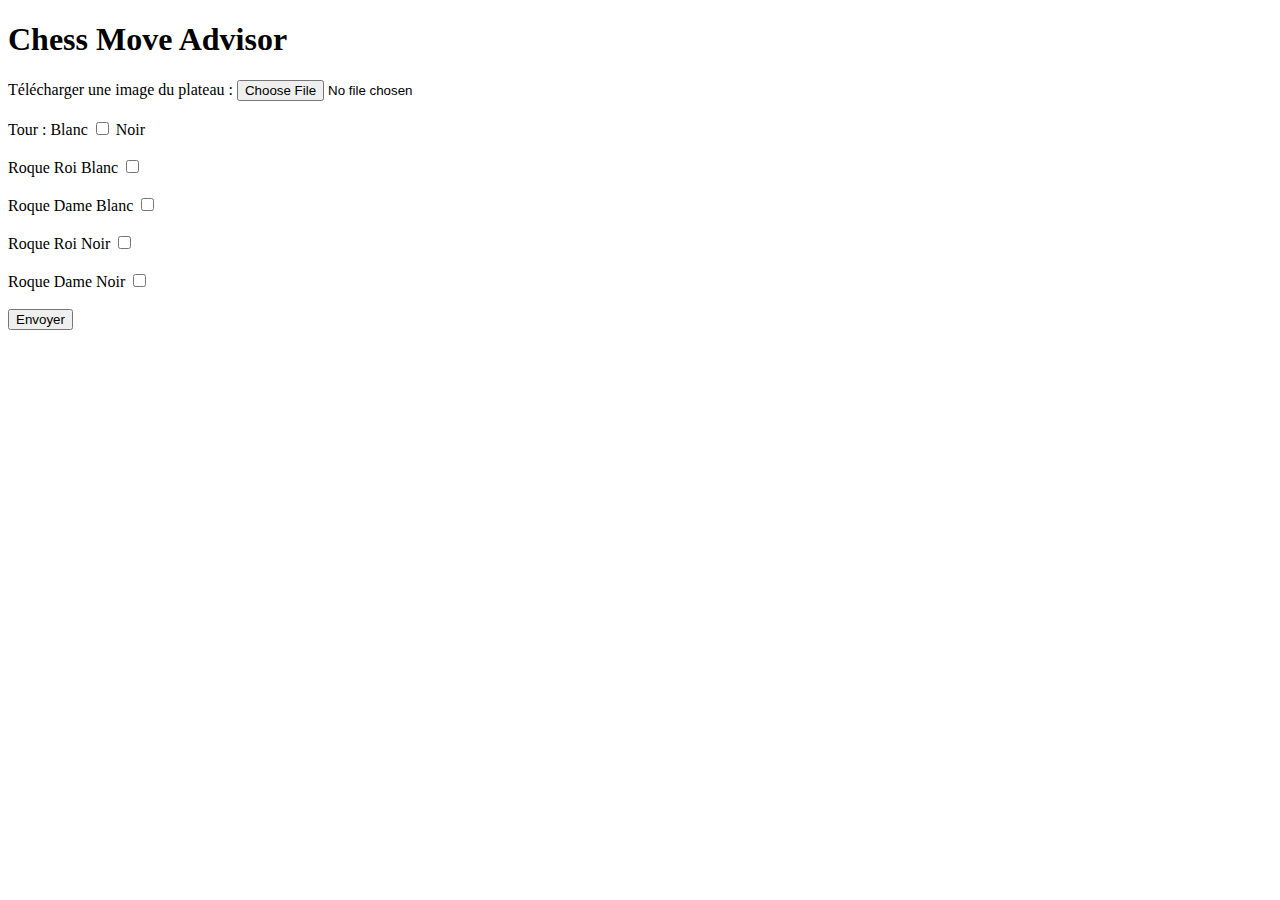
==== src/templates/index.html @ b379e2bf "html simplify" ====
<!DOCTYPE html>
<html lang="fr">
<head>
    <meta charset="UTF-8">
    <meta name="viewport" content="width=device-width, initial-scale=1.0">
    <title>Chess Move Advisor</title>

    <link rel="stylesheet" type="text/css" href="{{ url_for('static', filename='style.css') }}">
</head>
<body>
    <h1>Chess Move Advisor</h1>
    <form action="/process" method="POST" enctype="multipart/form-data">
        <label for="image">Télécharger une image du plateau :</label>
        <input type="file" id="image" name="image" accept="image/*" required><br><br>

        <label for="turn">Tour : Blanc</label>
        <label class="switch">
            <input type="checkbox" id="turn" name="turn" value="w">
            <span class="slider round"></span>
        </label>
        <label for="turn">Noir</label><br><br>

        <label for="white_king_castling">Roque Roi Blanc</label>
        <label class="switch">
            <input type="checkbox" id="white_king_castling" name="white_king_castling" value="y">
            <span class="slider round"></span>
        </label><br><br>

        <label for="white_queen_castling">Roque Dame Blanc</label>
        <label class="switch">
            <input type="checkbox" id="white_queen_castling" name="white_queen_castling" value="y">
            <span class="slider round"></span>
        </label><br><br>

        <label for="black_king_castling">Roque Roi Noir</label>
        <label class="switch">
            <input type="checkbox" id="black_king_castling" name="black_king_castling" value="y">
            <span class="slider round"></span>
        </label><br><br>

        <label for="black_queen_castling">Roque Dame Noir</label>
        <label class="switch">
            <input type="checkbox" id="black_queen_castling" name="black_queen_castling" value="y">
            <span class="slider round"></span>
        </label><br><br>

        <input type="submit" value="Envoyer">
    </form>
</body>
</html>
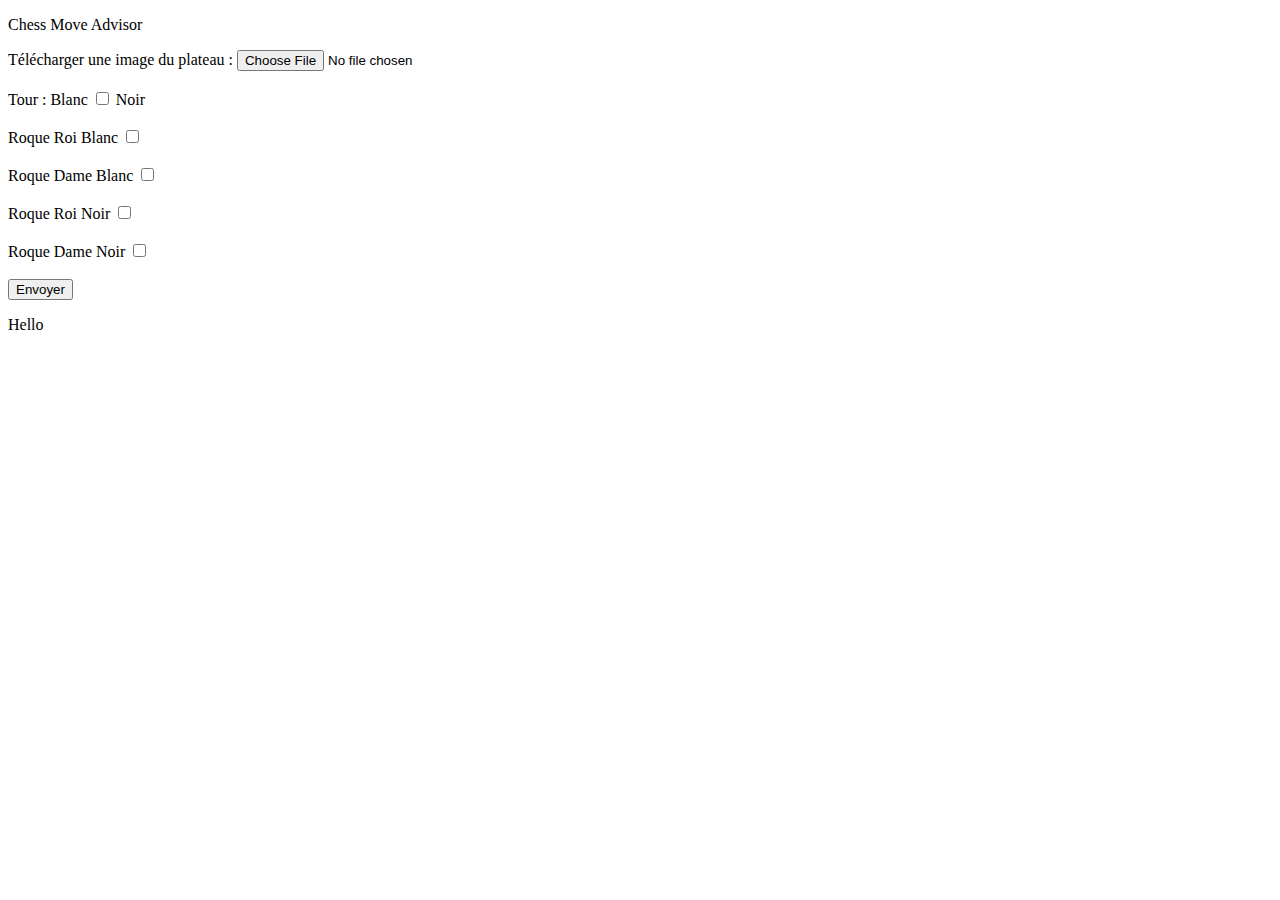
==== commit 1a68806e: "html improve" ====
--- a/src/templates/index.html
+++ b/src/templates/index.html
@@ -8,43 +8,50 @@
     <link rel="stylesheet" type="text/css" href="{{ url_for('static', filename='style.css') }}">
 </head>
 <body>
-    <h1>Chess Move Advisor</h1>
-    <form action="/process" method="POST" enctype="multipart/form-data">
-        <label for="image">Télécharger une image du plateau :</label>
-        <input type="file" id="image" name="image" accept="image/*" required><br><br>
+    <header>
+        <p>Chess Move Advisor</p>
+    </header>
+    <section>
+        <form action="/process" method="POST" enctype="multipart/form-data">
+            <label for="image">Télécharger une image du plateau :</label>
+            <input type="file" id="image" name="image" accept="image/*" required><br><br>
 
-        <label for="turn">Tour : Blanc</label>
-        <label class="switch">
-            <input type="checkbox" id="turn" name="turn" value="w">
-            <span class="slider round"></span>
-        </label>
-        <label for="turn">Noir</label><br><br>
+            <label for="turn">Tour : Blanc</label>
+            <label class="switch">
+                <input type="checkbox" id="turn" name="turn" value="w">
+                <span class="slider round"></span>
+            </label>
+            <label for="turn">Noir</label><br><br>
 
-        <label for="white_king_castling">Roque Roi Blanc</label>
-        <label class="switch">
-            <input type="checkbox" id="white_king_castling" name="white_king_castling" value="y">
-            <span class="slider round"></span>
-        </label><br><br>
+            <label for="white_king_castling">Roque Roi Blanc</label>
+            <label class="switch">
+                <input type="checkbox" id="white_king_castling" name="white_king_castling" value="y">
+                <span class="slider round"></span>
+            </label><br><br>
 
-        <label for="white_queen_castling">Roque Dame Blanc</label>
-        <label class="switch">
-            <input type="checkbox" id="white_queen_castling" name="white_queen_castling" value="y">
-            <span class="slider round"></span>
-        </label><br><br>
+            <label for="white_queen_castling">Roque Dame Blanc</label>
+            <label class="switch">
+                <input type="checkbox" id="white_queen_castling" name="white_queen_castling" value="y">
+                <span class="slider round"></span>
+            </label><br><br>
 
-        <label for="black_king_castling">Roque Roi Noir</label>
-        <label class="switch">
-            <input type="checkbox" id="black_king_castling" name="black_king_castling" value="y">
-            <span class="slider round"></span>
-        </label><br><br>
+            <label for="black_king_castling">Roque Roi Noir</label>
+            <label class="switch">
+                <input type="checkbox" id="black_king_castling" name="black_king_castling" value="y">
+                <span class="slider round"></span>
+            </label><br><br>
 
-        <label for="black_queen_castling">Roque Dame Noir</label>
-        <label class="switch">
-            <input type="checkbox" id="black_queen_castling" name="black_queen_castling" value="y">
-            <span class="slider round"></span>
-        </label><br><br>
+            <label for="black_queen_castling">Roque Dame Noir</label>
+            <label class="switch">
+                <input type="checkbox" id="black_queen_castling" name="black_queen_castling" value="y">
+                <span class="slider round"></span>
+            </label><br><br>
 
-        <input type="submit" value="Envoyer">
-    </form>
+            <input type="submit" value="Envoyer">
+        </form>
+    </section>
+    <footer>
+        <p>Hello</p>
+    </footer>
 </body>
 </html>
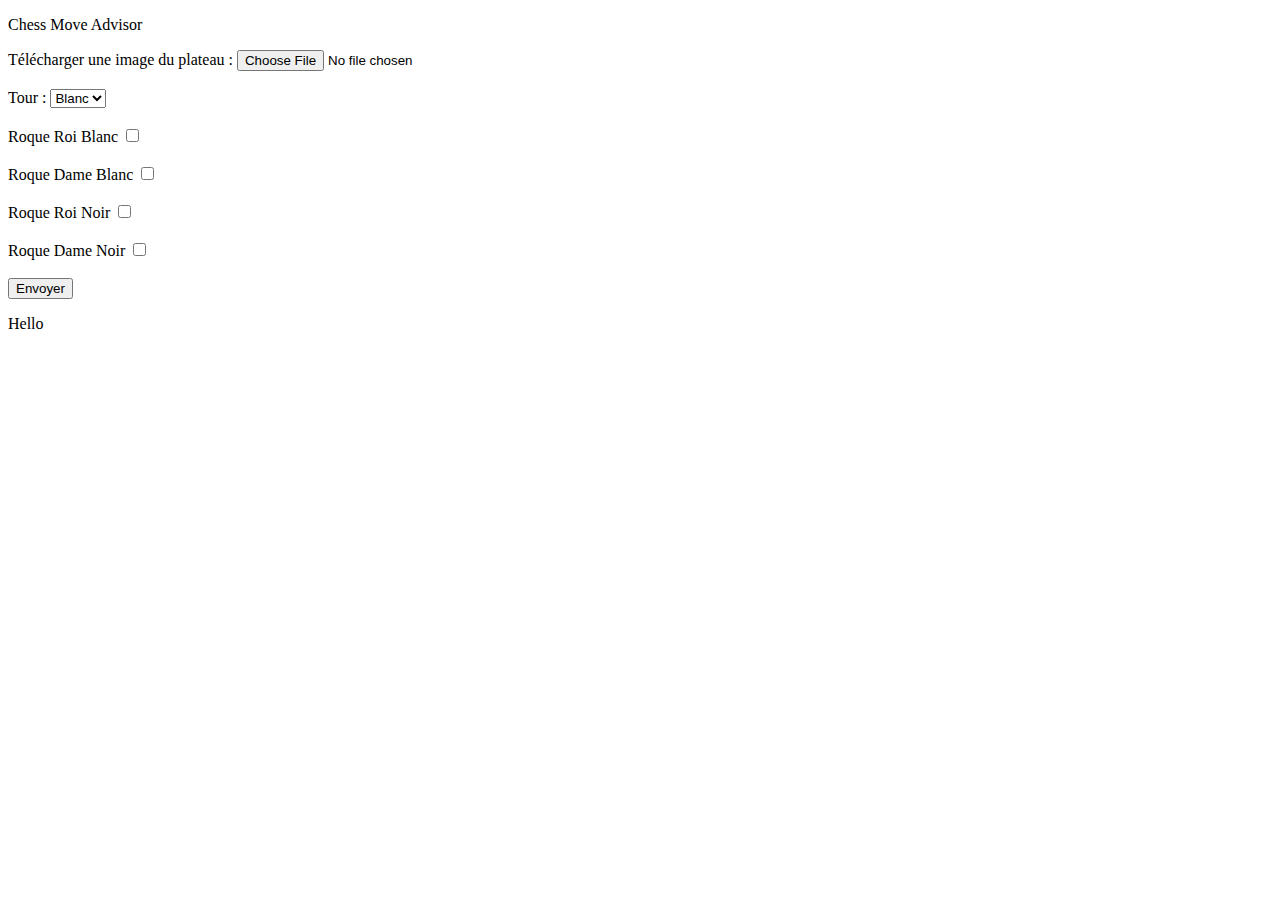
==== commit 9bfef41a: "drop down menu" ====
--- a/src/templates/index.html
+++ b/src/templates/index.html
@@ -5,53 +5,65 @@
     <meta name="viewport" content="width=device-width, initial-scale=1.0">
     <title>Chess Move Advisor</title>
 
+    <link rel="preconnect" href="https://fonts.googleapis.com">
+    <link rel="preconnect" href="https://fonts.gstatic.com" crossorigin>
+    <link href="https://fonts.googleapis.com/css2?family=Comfortaa:wght@300..700&display=swap" rel="stylesheet">
+
     <link rel="stylesheet" type="text/css" href="{{ url_for('static', filename='style.css') }}">
 </head>
 <body>
+    <div class="container">
     <header>
-        <p>Chess Move Advisor</p>
+        <div class="section_container">
+            <p>Chess Move Advisor</p>
+        </div>
     </header>
+
     <section>
-        <form action="/process" method="POST" enctype="multipart/form-data">
-            <label for="image">Télécharger une image du plateau :</label>
-            <input type="file" id="image" name="image" accept="image/*" required><br><br>
+        <div id="form_container" class="section_container">
+            <form action="/process" method="POST" enctype="multipart/form-data">
+                <label for="image">Télécharger une image du plateau :</label>
+                <input type="file" id="image" name="image" accept="image/*" required><br><br>
 
-            <label for="turn">Tour : Blanc</label>
-            <label class="switch">
-                <input type="checkbox" id="turn" name="turn" value="w">
-                <span class="slider round"></span>
-            </label>
-            <label for="turn">Noir</label><br><br>
+                <label for="turn">Tour :</label>
+                <select id="turn" name="turn" required>
+                    <option value="w">Blanc</option>
+                    <option value="b">Noir</option>
+                </select><br><br>
 
-            <label for="white_king_castling">Roque Roi Blanc</label>
-            <label class="switch">
-                <input type="checkbox" id="white_king_castling" name="white_king_castling" value="y">
-                <span class="slider round"></span>
-            </label><br><br>
+                <label for="white_king_castling">Roque Roi Blanc</label>
+                <label class="switch">
+                    <input type="checkbox" id="white_king_castling" name="white_king_castling" value="y">
+                    <span class="slider round"></span>
+                </label><br><br>
 
-            <label for="white_queen_castling">Roque Dame Blanc</label>
-            <label class="switch">
-                <input type="checkbox" id="white_queen_castling" name="white_queen_castling" value="y">
-                <span class="slider round"></span>
-            </label><br><br>
+                <label for="white_queen_castling">Roque Dame Blanc</label>
+                <label class="switch">
+                    <input type="checkbox" id="white_queen_castling" name="white_queen_castling" value="y">
+                    <span class="slider round"></span>
+                </label><br><br>
 
-            <label for="black_king_castling">Roque Roi Noir</label>
-            <label class="switch">
-                <input type="checkbox" id="black_king_castling" name="black_king_castling" value="y">
-                <span class="slider round"></span>
-            </label><br><br>
+                <label for="black_king_castling">Roque Roi Noir</label>
+                <label class="switch">
+                    <input type="checkbox" id="black_king_castling" name="black_king_castling" value="y">
+                    <span class="slider round"></span>
+                </label><br><br>
 
-            <label for="black_queen_castling">Roque Dame Noir</label>
-            <label class="switch">
-                <input type="checkbox" id="black_queen_castling" name="black_queen_castling" value="y">
-                <span class="slider round"></span>
-            </label><br><br>
+                <label for="black_queen_castling">Roque Dame Noir</label>
+                <label class="switch">
+                    <input type="checkbox" id="black_queen_castling" name="black_queen_castling" value="y">
+                    <span class="slider round"></span>
+                </label><br><br>
 
-            <input type="submit" value="Envoyer">
-        </form>
+                <input type="submit" value="Envoyer">
+            </form>
+        </div>
     </section>
     <footer>
-        <p>Hello</p>
+        <div class="section_container">
+            <p>Hello</p>
+        </div>
     </footer>
+    </div>
 </body>
 </html>
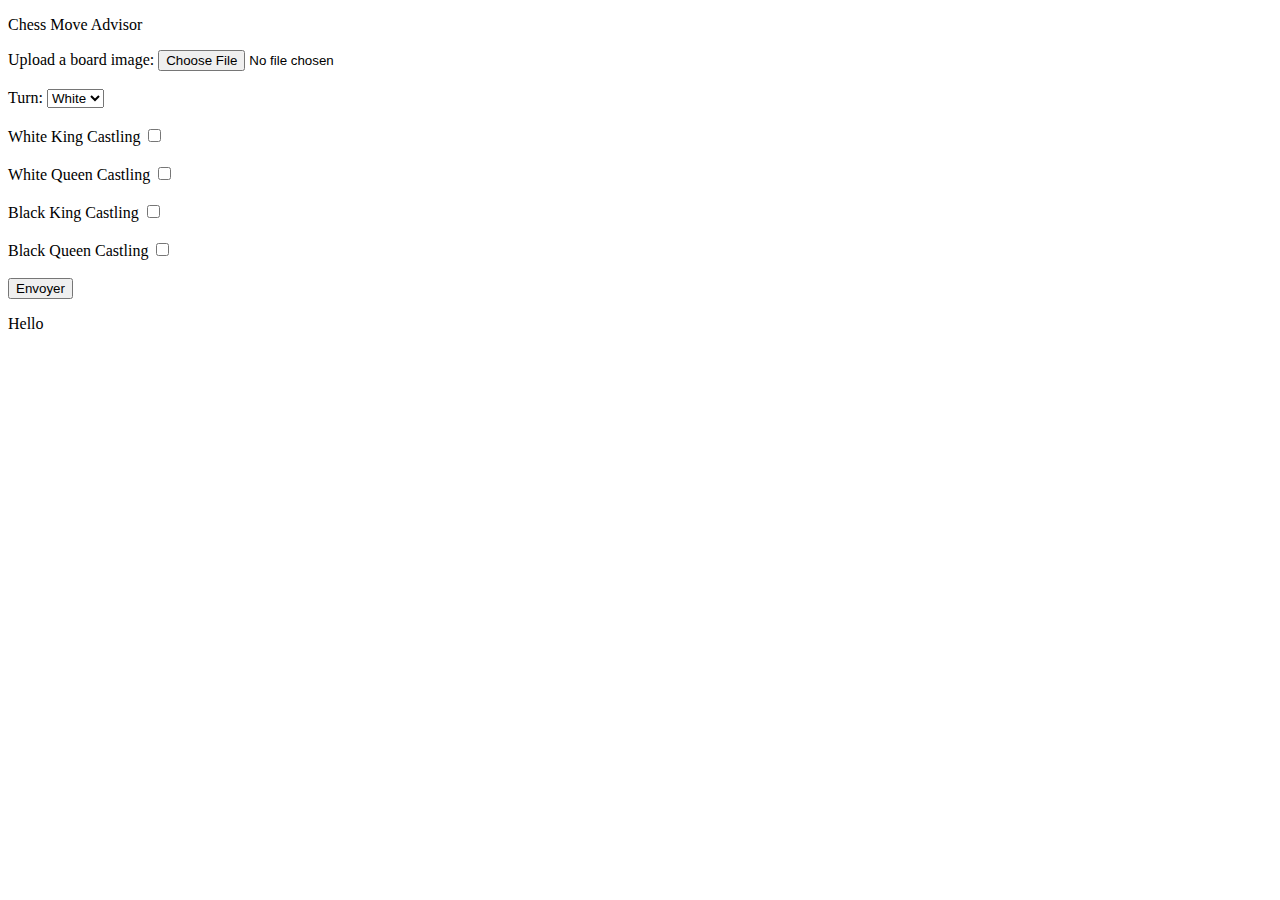
==== commit f60c49f2: "translate form" ====
--- a/src/templates/index.html
+++ b/src/templates/index.html
@@ -1,5 +1,5 @@
 <!DOCTYPE html>
-<html lang="fr">
+<html lang="en">
 <head>
     <meta charset="UTF-8">
     <meta name="viewport" content="width=device-width, initial-scale=1.0">
@@ -22,34 +22,34 @@
     <section>
         <div id="form_container" class="section_container">
             <form action="/process" method="POST" enctype="multipart/form-data">
-                <label for="image">Télécharger une image du plateau :</label>
+                <label for="image">Upload a board image:</label>
                 <input type="file" id="image" name="image" accept="image/*" required><br><br>
 
-                <label for="turn">Tour :</label>
+                <label for="turn">Turn:</label>
                 <select id="turn" name="turn" required>
-                    <option value="w">Blanc</option>
-                    <option value="b">Noir</option>
+                    <option value="w">White</option>
+                    <option value="b">Black</option>
                 </select><br><br>
 
-                <label for="white_king_castling">Roque Roi Blanc</label>
+                <label for="white_king_castling">White King Castling</label>
                 <label class="switch">
                     <input type="checkbox" id="white_king_castling" name="white_king_castling" value="y">
                     <span class="slider round"></span>
                 </label><br><br>
 
-                <label for="white_queen_castling">Roque Dame Blanc</label>
+                <label for="white_queen_castling">White Queen Castling</label>
                 <label class="switch">
                     <input type="checkbox" id="white_queen_castling" name="white_queen_castling" value="y">
                     <span class="slider round"></span>
                 </label><br><br>
 
-                <label for="black_king_castling">Roque Roi Noir</label>
+                <label for="black_king_castling">Black King Castling</label>
                 <label class="switch">
                     <input type="checkbox" id="black_king_castling" name="black_king_castling" value="y">
                     <span class="slider round"></span>
                 </label><br><br>
 
-                <label for="black_queen_castling">Roque Dame Noir</label>
+                <label for="black_queen_castling">Black Queen Castling</label>
                 <label class="switch">
                     <input type="checkbox" id="black_queen_castling" name="black_queen_castling" value="y">
                     <span class="slider round"></span>
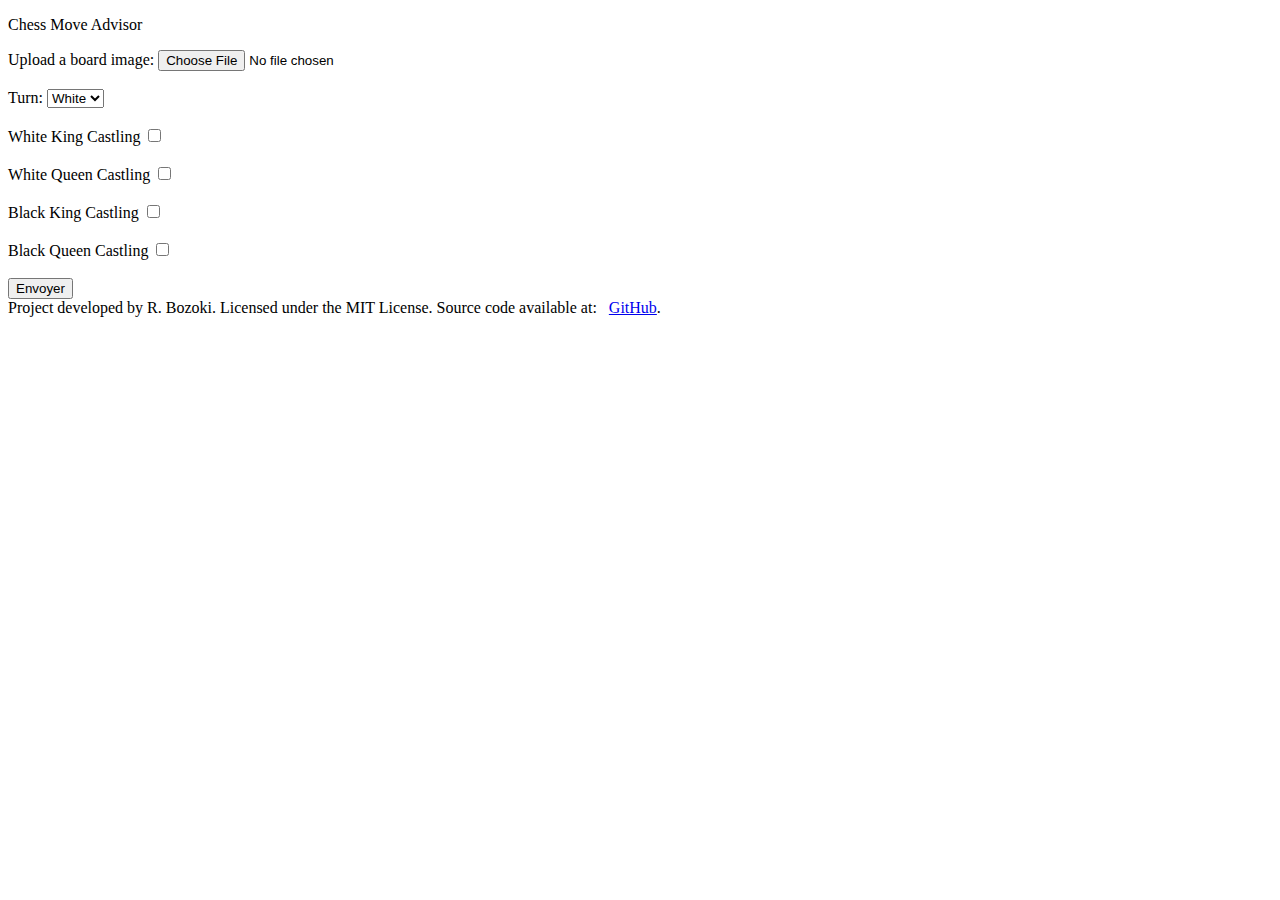
==== commit 418a1330: "footer info" ====
--- a/src/templates/index.html
+++ b/src/templates/index.html
@@ -61,7 +61,7 @@
     </section>
     <footer>
         <div class="section_container">
-            <p>Hello</p>
+            Project developed by R. Bozoki. Licensed under the MIT License. Source code available at: &nbsp; <a href="https://github.com/votre-repo" target="#">GitHub</a>.
         </div>
     </footer>
     </div>
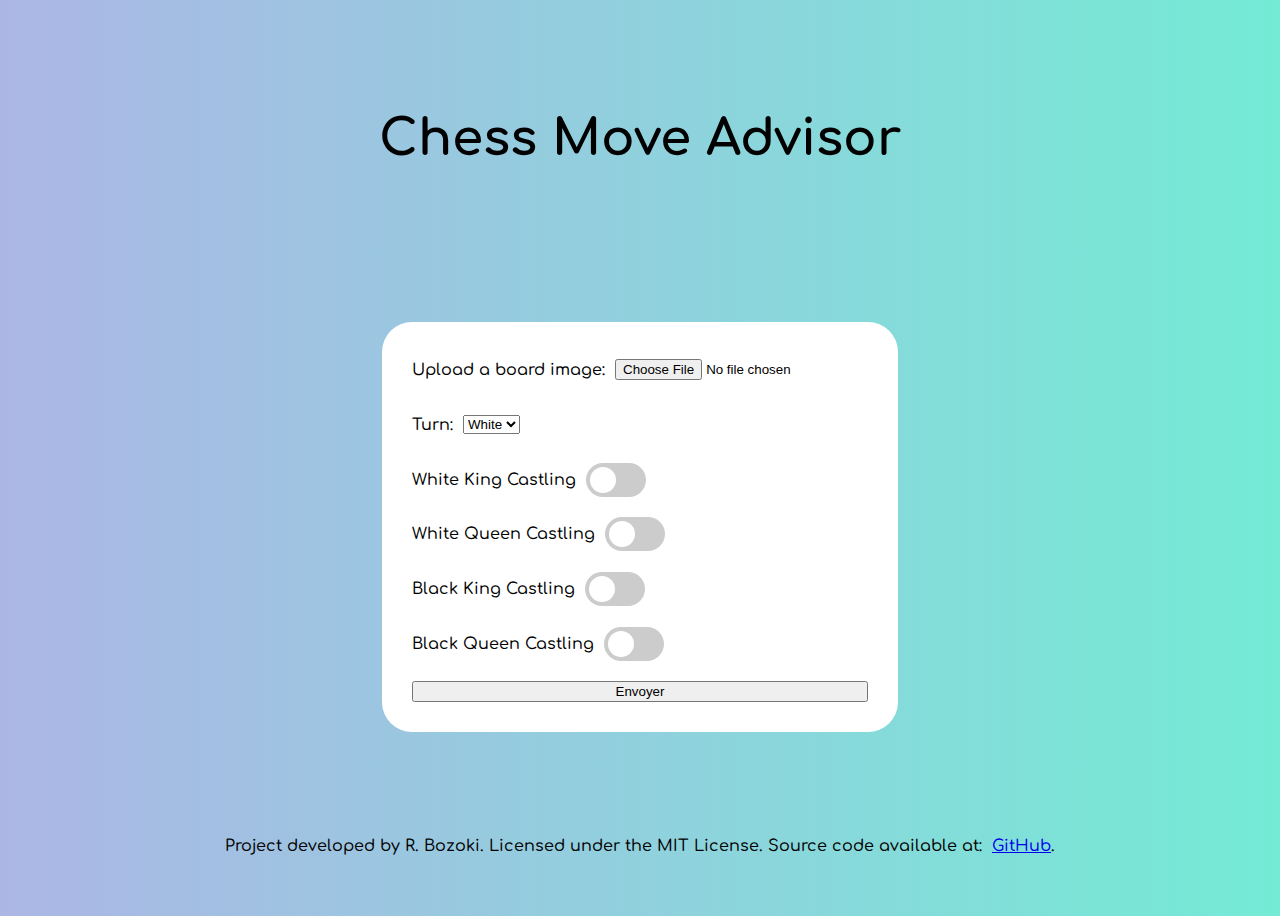
==== commit 0078d990: "oui" ====
--- a/src/templates/index.html
+++ b/src/templates/index.html
@@ -10,6 +10,7 @@
     <link href="https://fonts.googleapis.com/css2?family=Comfortaa:wght@300..700&display=swap" rel="stylesheet">
 
     <link rel="stylesheet" type="text/css" href="{{ url_for('static', filename='style.css') }}">
+    <link rel="stylesheet" href="../static/style.css">
 </head>
 <body>
     <div class="container">
@@ -22,40 +23,55 @@
     <section>
         <div id="form_container" class="section_container">
             <form action="/process" method="POST" enctype="multipart/form-data">
-                <label for="image">Upload a board image:</label>
-                <input type="file" id="image" name="image" accept="image/*" required><br><br>
+                <div id="inputs_container">
+                    <div class="switch_with_label">
+                        <label for="image">Upload a board image:</label>
+                        <input type="file" id="image" name="image" accept="image/*" required><br><br>
+                    </div>
 
-                <label for="turn">Turn:</label>
-                <select id="turn" name="turn" required>
-                    <option value="w">White</option>
-                    <option value="b">Black</option>
-                </select><br><br>
+                    <div class="switch_with_label">
+                        <label for="turn">Turn:</label>
+                        <select id="turn" name="turn" required>
+                            <option value="w">White</option>
+                            <option value="b">Black</option>
+                        </select><br><br>
+                    </div>
 
-                <label for="white_king_castling">White King Castling</label>
-                <label class="switch">
-                    <input type="checkbox" id="white_king_castling" name="white_king_castling" value="y">
-                    <span class="slider round"></span>
-                </label><br><br>
+                    <div class="switch_with_label">
+                        <label for="white_king_castling">White King Castling</label>
+                        <label class="switch">
+                            <input type="checkbox" id="white_king_castling" name="white_king_castling" value="y">
+                            <span class="slider round"></span>
+                        </label><br><br>
+                    </div>
 
-                <label for="white_queen_castling">White Queen Castling</label>
-                <label class="switch">
-                    <input type="checkbox" id="white_queen_castling" name="white_queen_castling" value="y">
-                    <span class="slider round"></span>
-                </label><br><br>
 
-                <label for="black_king_castling">Black King Castling</label>
-                <label class="switch">
-                    <input type="checkbox" id="black_king_castling" name="black_king_castling" value="y">
-                    <span class="slider round"></span>
-                </label><br><br>
+                    <div class="switch_with_label">
+                        <label for="white_queen_castling">White Queen Castling</label>
+                        <label class="switch">
+                            <input type="checkbox" id="white_queen_castling" name="white_queen_castling" value="y">
+                            <span class="slider round"></span>
+                        </label><br><br>
+                    </div>
 
-                <label for="black_queen_castling">Black Queen Castling</label>
-                <label class="switch">
-                    <input type="checkbox" id="black_queen_castling" name="black_queen_castling" value="y">
-                    <span class="slider round"></span>
-                </label><br><br>
+                    <div class="switch_with_label">
+                        <label for="black_king_castling">Black King Castling</label>
+                        <label class="switch">
+                            <input type="checkbox" id="black_king_castling" name="black_king_castling" value="y">
+                            <span class="slider round"></span>
+                        </label><br><br>
+                    </div>
 
-                <input type="submit" value="Envoyer">
+                    <div class="switch_with_label">
+                        <label for="black_queen_castling">Black Queen Castling</label>
+                        <label class="switch">
+                            <input type="checkbox" id="black_queen_castling" name="black_queen_castling" value="y">
+                            <span class="slider round"></span>
+                        </label><br><br>
+                    </div>
+
+                    <input type="submit" value="Envoyer">
+                </div>
             </form>
         </div>
     </section>
--- a/src/static/style.css
+++ b/src/static/style.css
@@ -0,0 +1,108 @@
+body {
+  font-family: "Comfortaa", sans-serif;
+  font-weight: 500;
+
+  background: #74ebd5;  /* fallback for old browsers */
+  background: -webkit-linear-gradient(to right, #ACB6E5, #74ebd5);  /* Chrome 10-25, Safari 5.1-6 */
+  background: linear-gradient(to right, #ACB6E5, #74ebd5); /* W3C, IE 10+/ Edge, Firefox 16+, Chrome 26+, Opera 12+, Safari 7+ */
+}
+
+
+.container {
+    display: flex;
+    flex-direction: column;
+    justify-content: space-around;
+    align-items: center;
+    height: 100vh;
+}
+
+.section_container {
+    display: flex;
+    justify-content: center;
+}
+
+header {
+    font-size: 50px;
+    font-weight: 700;
+}
+
+#form_container {
+    background-color: white;
+    width: max-content;
+    padding: 30px;
+    border-radius: 30px;
+}
+
+section {
+    display: flex;
+    justify-content: center;
+}
+
+
+#inputs_container {
+    display: flex;
+    flex-direction: column;
+    justify-content: space-between;
+    height: 350px;
+}
+
+
+.switch_with_label {
+    display: flex;
+    align-items: center;
+}
+
+.switch_with_label label:first-of-type {
+    margin-right: 10px;
+}
+
+.switch {
+    position: relative;
+    display: inline-block;
+    width: 60px;
+    height: 34px;
+}
+
+.switch input {
+    opacity: 0;
+    width: 0;
+    height: 0;
+}
+
+.slider {
+    position: absolute;
+    cursor: pointer;
+    top: 0;
+    left: 0;
+    right: 0;
+    bottom: 0;
+    background-color: #ccc;
+    transition: .4s;
+}
+
+.slider:before {
+    position: absolute;
+    content: "";
+    height: 26px;
+    width: 26px;
+    left: 4px;
+    bottom: 4px;
+    background-color: white;
+    transition: .4s;
+}
+
+input:checked + .slider {
+    background-color: #2196F3;
+}
+
+input:checked + .slider:before {
+    transform: translateX(26px);
+}
+
+.slider.round {
+    border-radius: 34px;
+}
+
+.slider.round:before {
+    border-radius: 50%;
+}
